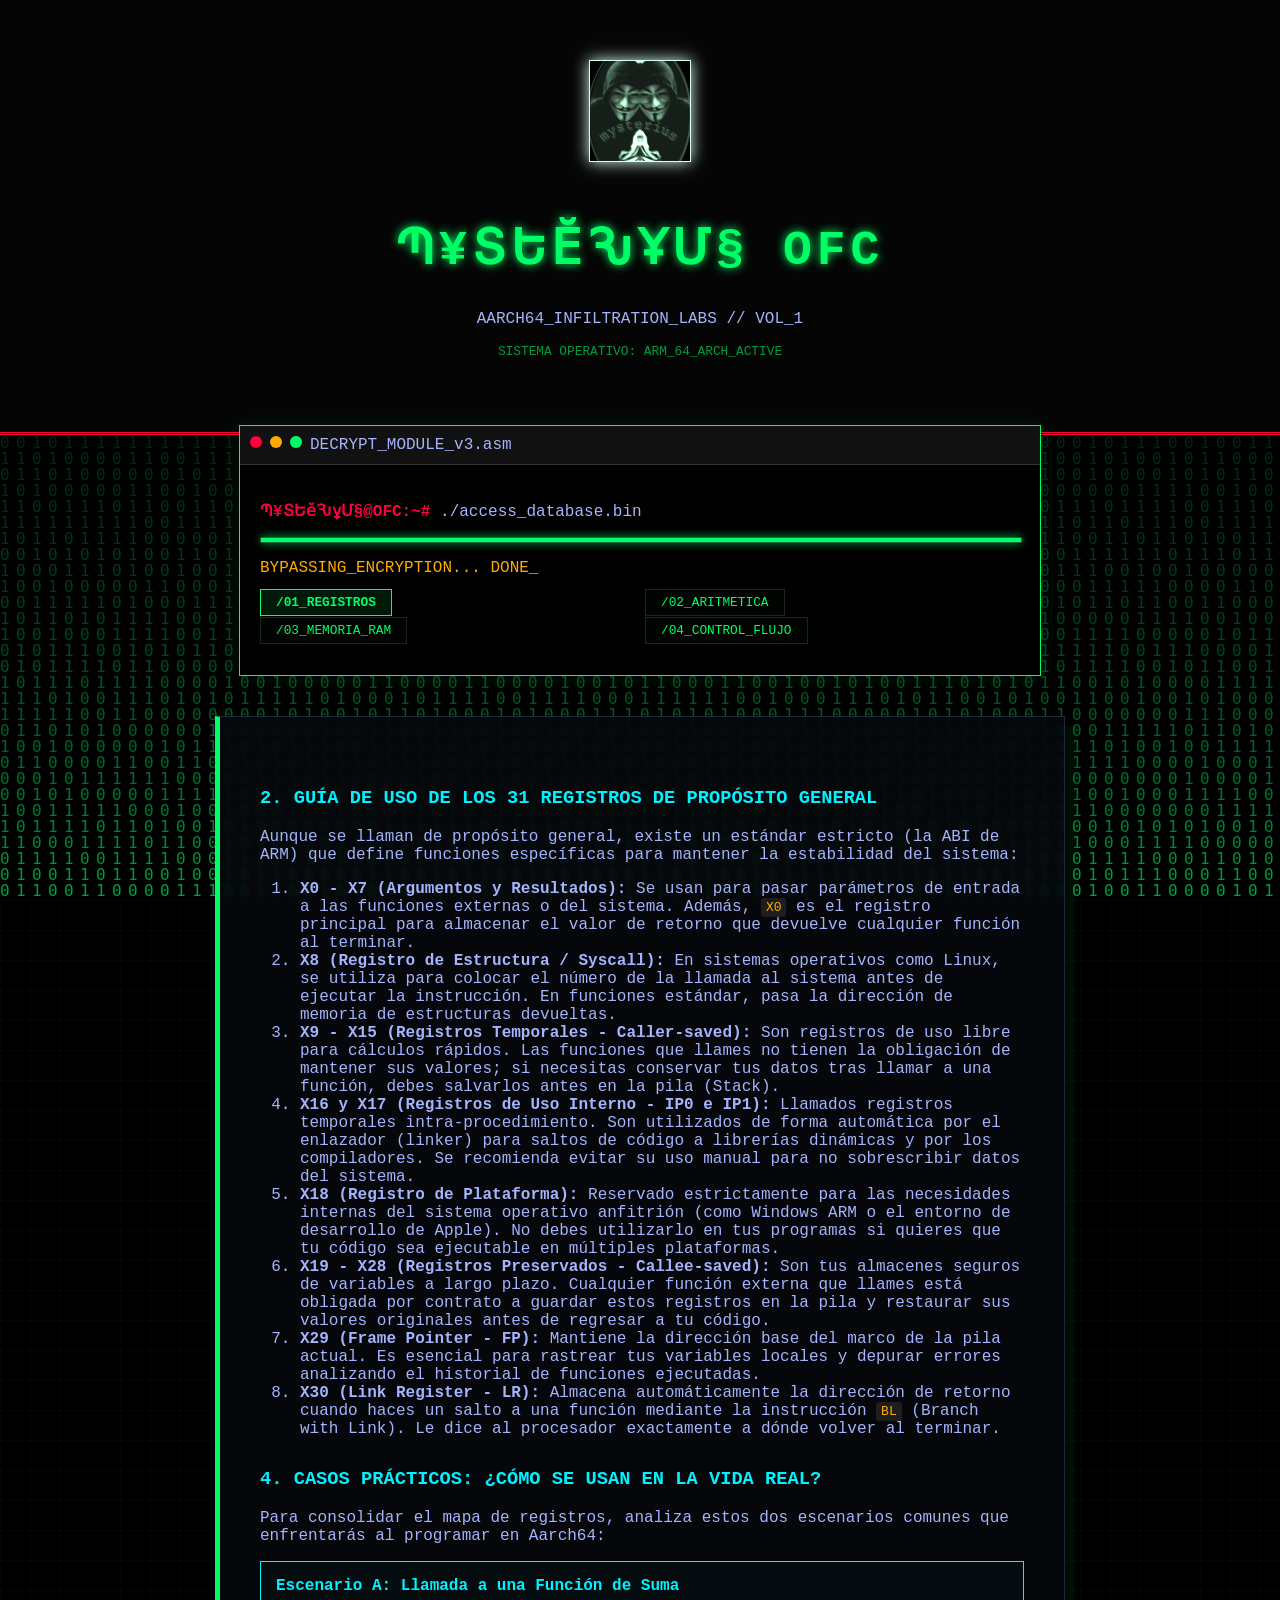
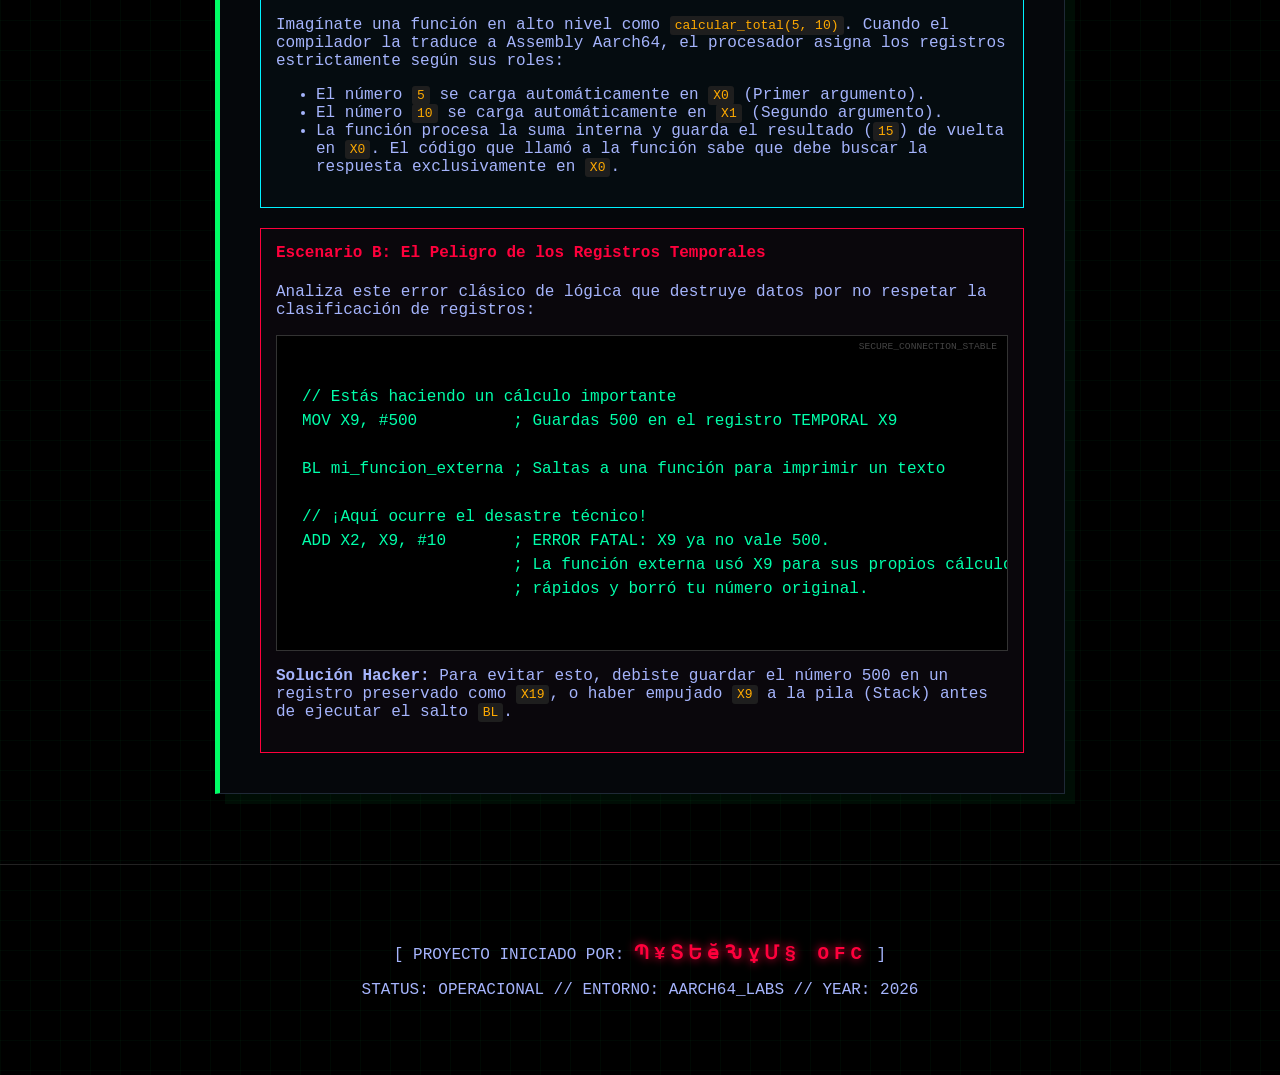
==== index.html @ 45d73492 "Add files via upload" ====
<!DOCTYPE html>
<html lang="es">
<head>
    <meta charset="UTF-8">
    <meta name="viewport" content="width=device-width, initial-scale=1.0">
    <title>Tutorial Aarch64 - Los Registros del Procesador</title>
    <link rel="stylesheet" href="estilos.css">
</head>
<body>
    <!-- Capa de datos Matrix -->
    <canvas id="Matrix"></canvas>

    <header>
        <!-- Tu Identidad Visual -->
        <div class="logo-container">
            <img src="perfil.jpg" alt="MYSTERIUS LOGO" class="hacker-logo">
        </div>
        
        <h1 class="glitch-effect" data-text="Պ¥ՏԵӗԄұՄ§ OFC">Պ¥ՏԵӗԄұՄ§ OFC</h1>
        <p>AARCH64_INFILTRATION_LABS // VOL_1</p>
        <p style="font-size: 0.8rem; color: var(--neon-green); opacity: 0.6;">SISTEMA OPERATIVO: ARM_64_ARCH_ACTIVE</p>
    </header>

    <main>
        <!-- Consola de Navegación -->
        <nav class="terminal-menu">
            <div class="terminal-header">
                <span class="dot red"></span><span class="dot yellow"></span><span class="dot green"></span>
                <span class="terminal-title">DECRYPT_MODULE_v3.asm</span>
            </div>
            <div class="terminal-body">
                <p><span class="prompt">Պ¥ՏԵӗԄұՄ§@OFC:~#</span> ./access_database.bin</p>
                
                <div class="progress-container">
                    <div class="progress-bar"></div>
                </div>
                <p class="text-loading">BYPASSING_ENCRYPTION... DONE</p>

                <ul>
                    <li><a href="index.html" class="active">/01_REGISTROS</a></li>
                    <li><a href="leccion2.html">/02_ARITMETICA</a></li>
                    <li><a href="leccion3.html">/03_MEMORIA_RAM</a></li>
                    <li><a href="leccion4.html">/04_CONTROL_FLUJO</a></li>
                </ul>
            </div>
        </nav>

        <!-- Bloque de Datos de la Lección -->
        <article>
                <h3>2. Guía de Uso de los 31 Registros de Propósito General</h3>
    <p>Aunque se llaman de propósito general, existe un estándar estricto (la ABI de ARM) que define funciones específicas para mantener la estabilidad del sistema:</p>
    
    <ol>
        <li>
            <strong>X0 - X7 (Argumentos y Resultados):</strong> 
            Se usan para pasar parámetros de entrada a las funciones externas o del sistema. Además, <code>X0</code> es el registro principal para almacenar el valor de retorno que devuelve cualquier función al terminar.
        </li>
        <li>
            <strong>X8 (Registro de Estructura / Syscall):</strong> 
            En sistemas operativos como Linux, se utiliza para colocar el número de la llamada al sistema antes de ejecutar la instrucción. En funciones estándar, pasa la dirección de memoria de estructuras devueltas.
        </li>
        <li>
            <strong>X9 - X15 (Registros Temporales - Caller-saved):</strong> 
            Son registros de uso libre para cálculos rápidos. Las funciones que llames no tienen la obligación de mantener sus valores; si necesitas conservar tus datos tras llamar a una función, debes salvarlos antes en la pila (Stack).
        </li>
        <li>
            <strong>X16 y X17 (Registros de Uso Interno - IP0 e IP1):</strong> 
            Llamados registros temporales intra-procedimiento. Son utilizados de forma automática por el enlazador (linker) para saltos de código a librerías dinámicas y por los compiladores. Se recomienda evitar su uso manual para no sobrescribir datos del sistema.
        </li>
        <li>
            <strong>X18 (Registro de Plataforma):</strong> 
            Reservado estrictamente para las necesidades internas del sistema operativo anfitrión (como Windows ARM o el entorno de desarrollo de Apple). No debes utilizarlo en tus programas si quieres que tu código sea ejecutable en múltiples plataformas.
        </li>
        <li>
            <strong>X19 - X28 (Registros Preservados - Callee-saved):</strong> 
            Son tus almacenes seguros de variables a largo plazo. Cualquier función externa que llames está obligada por contrato a guardar estos registros en la pila y restaurar sus valores originales antes de regresar a tu código.
        </li>
        <li>
            <strong>X29 (Frame Pointer - FP):</strong> 
            Mantiene la dirección base del marco de la pila actual. Es esencial para rastrear tus variables locales y depurar errores analizando el historial de funciones ejecutadas.
        </li>
        <li>
            <strong>X30 (Link Register - LR):</strong> 
            Almacena automáticamente la dirección de retorno cuando haces un salto a una función mediante la instrucción <code>BL</code> (Branch with Link). Le dice al procesador exactamente a dónde volver al terminar.
        </li>
    </ol>

                <!-- ==========================================================================
               NUEVA SECCIÓN: EJEMPLOS PRÁCTICOS DE REGLAS DE REGISTROS
               ========================================================================== -->
            <h3>4. Casos Prácticos: ¿Cómo se usan en la vida real?</h3>
            <p>Para consolidar el mapa de registros, analiza estos dos escenarios comunes que enfrentarás al programar en Aarch64:</p>

            <div class="hacker-box" style="border: 1px solid var(--neon-blue); padding: 15px; margin-bottom: 20px; background: rgba(0,242,255,0.02);">
                <h4 style="color: var(--neon-blue); margin-top: 0;">Escenario A: Llamada a una Función de Suma</h4>
                <p>Imagínate una función en alto nivel como <code>calcular_total(5, 10)</code>. Cuando el compilador la traduce a Assembly Aarch64, el procesador asigna los registros estrictamente según sus roles:</p>
                <ul>
                    <li>El número <code>5</code> se carga automáticamente en <code>X0</code> (Primer argumento).</li>
                    <li>El número <code>10</code> se carga automáticamente en <code>X1</code> (Segundo argumento).</li>
                    <li>La función procesa la suma interna y guarda el resultado (<code>15</code>) de vuelta en <code>X0</code>. El código que llamó a la función sabe que debe buscar la respuesta exclusivamente en <code>X0</code>.</li>
                </ul>
            </div>

            <div class="hacker-box" style="border: 1px solid var(--neon-red); padding: 15px; background: rgba(255,0,60,0.02);">
                <h4 style="color: var(--neon-red); margin-top: 0;">Escenario B: El Peligro de los Registros Temporales</h4>
                <p>Analiza este error clásico de lógica que destruye datos por no respetar la clasificación de registros:</p>
                <pre><code>
// Estás haciendo un cálculo importante
MOV X9, #500          ; Guardas 500 en el registro TEMPORAL X9

BL mi_funcion_externa ; Saltas a una función para imprimir un texto

// ¡Aquí ocurre el desastre técnico!
ADD X2, X9, #10       ; ERROR FATAL: X9 ya no vale 500. 
                      ; La función externa usó X9 para sus propios cálculos 
                      ; rápidos y borró tu número original.
                </code></pre>
                <p><strong>Solución Hacker:</strong> Para evitar esto, debiste guardar el número 500 en un registro preservado como <code>X19</code>, o haber empujado <code>X9</code> a la pila (Stack) antes de ejecutar el salto <code>BL</code>.</p>
            </div>

</article>

    </main>

    <footer>
        <p>[ PROYECTO INICIADO POR: <span class="autor">Պ¥ՏԵӗԄұՄ§ OFC</span> ]</p>
        <p>STATUS: OPERACIONAL // ENTORNO: AARCH64_LABS // YEAR: 2026</p>
    </footer>
<script>
const canvas = document.getElementById('Matrix');
const context = canvas.getContext('2d');

canvas.width = window.innerWidth;
canvas.height = window.innerHeight;

const katakana = '01'; // Puedes poner '01X0X9SP' para que use tus registros
const fontSize = 16;
const columns = canvas.width / fontSize;

const rainDrops = [];

for (let x = 0; x < columns; x++) {
    rainDrops[x] = 1;
}

const draw = () => {
    context.fillStyle = 'rgba(0, 0, 0, 0.05)';
    context.fillRect(0, 0, canvas.width, canvas.height);

    context.fillStyle = '#00ff66'; // El verde neón de MYSTERIUS
    context.font = fontSize + 'px monospace';

    for (let i = 0; i < rainDrops.length; i++) {
        const text = katakana.charAt(Math.floor(Math.random() * katakana.length));
        context.fillText(text, i * fontSize, rainDrops[i] * fontSize);

        if (rainDrops[i] * fontSize > canvas.height && Math.random() > 0.975) {
            rainDrops[i] = 0;
        }
        rainDrops[i]++;
    }
};

setInterval(draw, 30);
</script>

</body>
</html>
---- estilos.css ----
/* ==========================================================================
   1. APARATO DE VARIABLES CRÍTICAS (MATRIZ REACTIVA)
   ========================================================================== */
:root {
    --bg-black: #000000;
    --bg-terminal: #050505;
    --neon-green: #00ff66; /* Fósforo verde */
    --neon-red: #ff003c;   /* Fsociety Red */
    --neon-blue: #00f2ff;  /* Data Stream Blue */
    --neon-amber: #ffaa00; /* Alerta */
    --text-main: #a5b4fc;
    --scanline: rgba(18, 16, 16, 0.3);
}

/* ==========================================================================
   2. REJILLA CIBERNÉTICA Y EFECTO CRT AVANZADO
   ========================================================================== */
body {
    font-family: "Courier New", Courier, monospace;
    background-color: var(--bg-black);
    background-image: 
        linear-gradient(rgba(0, 255, 102, 0.03) 1px, transparent 1px),
        linear-gradient(90deg, rgba(0, 255, 102, 0.03) 1px, transparent 1px);
    background-size: 30px 30px;
    color: var(--text-main);
    margin: 0; overflow-x: hidden;
}

/* Efecto de línea de escaneo láser que baja por la pantalla */
body::after {
    content: "";
    position: fixed;
    top: -100%; left: 0; width: 100%; height: 100px;
    background: linear-gradient(to bottom, transparent, rgba(0, 255, 102, 0.1), transparent);
    animation: scanline-laser 8s linear infinite;
    pointer-events: none;
    z-index: 10000;
}

@keyframes scanline-laser {
    0% { top: -100%; }
    100% { top: 100%; }
}

/* ==========================================================================
   3. CABECERA: Պ¥ՏԵӗԄұՄ§ OFC (GLITCH & LOGO)
   ========================================================================== */
header {
    background: var(--bg-terminal);
    padding: 60px 20px;
    border-bottom: 3px double var(--neon-red);
    text-align: center;
    position: relative;
}

.logo-container img {
    width: 100px;
    filter: grayscale(100%) sepia(100%) hue-rotate(90deg) brightness(1.2);
    border: 1px solid var(--neon-green);
    box-shadow: 0 0 15px var(--neon-green);
    margin-bottom: 20px;
}

.glitch-effect {
    font-size: 3rem;
    color: var(--neon-green);
    text-transform: uppercase;
    letter-spacing: 5px;
    position: relative;
    text-shadow: 0 0 10px var(--neon-green);
    animation: flicker 2s infinite;
}

@keyframes flicker {
    0%, 19%, 21%, 23%, 25%, 54%, 56%, 100% { opacity: 1; }
    20%, 22%, 24%, 55% { opacity: 0.2; }
}

/* ==========================================================================
   4. MENÚ DE NAVEGACIÓN (BYPASS CONSOLE)
   ========================================================================== */
.terminal-menu {
    max-width: 800px;
    margin: -30px auto 40px;
    background: #000;
    border: 1px solid var(--neon-green);
    box-shadow: 0 0 20px rgba(0, 255, 102, 0.1);
    position: relative;
    z-index: 100;
}

.terminal-header {
    background: #111; padding: 10px;
    display: flex; gap: 8px; border-bottom: 1px solid #333;
}

.dot { width: 12px; height: 12px; border-radius: 50%; }
.red { background: var(--neon-red); } .yellow { background: var(--neon-amber); } .green { background: var(--neon-green); }

.terminal-body { padding: 20px; }
.prompt { color: var(--neon-red); font-weight: bold; }

.terminal-menu ul {
    list-style: none; padding: 0; display: flex; flex-wrap: wrap; gap: 15px; margin-top: 15px;
}

.terminal-menu a {
    color: var(--neon-green); text-decoration: none;
    border: 1px solid var(--neon-green); padding: 5px 15px;
    transition: 0.3s;
}

.terminal-menu a:hover {
    background: var(--neon-green); color: #000;
    box-shadow: 0 0 15px var(--neon-green);
    transform: translateY(-3px);
}

/* ==========================================================================
   5. CONTENIDO: DATA BLOCKS
   ========================================================================== */
main { max-width: 850px; margin: auto; padding: 20px; }

article {
    background: rgba(10, 12, 18, 0.95);
    padding: 40px;
    border: 1px solid #1f2937;
    border-left: 5px solid var(--neon-green);
    box-shadow: 10px 10px 0px rgba(0, 255, 102, 0.05);
}

h2 { color: var(--neon-red); font-size: 2rem; border-bottom: 1px dashed var(--neon-red); padding-bottom: 10px; }
h3 { color: var(--neon-blue); text-transform: uppercase; margin-top: 30px; }

/* BLOQUES DE CÓDIGO (NEÓN) */
pre {
    background: #000;
    padding: 25px;
    border: 1px solid #333;
    overflow-x: auto;
    position: relative;
}

pre::after {
    content: "SECURE_CONNECTION_STABLE";
    position: absolute; top: 5px; right: 10px;
    font-size: 0.6rem; color: #444;
}

pre code { color: #00ffaa; line-height: 1.5; font-size: 1rem; }

/* Código corto en texto */
code:not(pre code) {
    background: #1e1e1e; color: var(--neon-amber);
    padding: 2px 5px; border-radius: 3px;
}

/* ==========================================================================
   6. FOOTER (FIRMA MYSTERIUS)
   ========================================================================== */
footer {
    text-align: center; padding: 60px;
    border-top: 1px solid #222; margin-top: 50px;
}

.autor {
    color: var(--neon-red); font-weight: bold; font-size: 1.2rem;
    letter-spacing: 5px; text-shadow: 0 0 10px var(--neon-red);
}

/* EFECTOS DE CARGA */
.text-loading { color: var(--neon-amber); animation: parpadeo 1s infinite; }
@keyframes parpadeo { 50% { opacity: 0; } }
/* --- MEJORAS DEL MENÚ TÁCTICO --- */

/* Barra de progreso animada */
.progress-container {
    width: 100%;
    height: 4px;
    background: #111;
    margin: 10px 0;
    border: 1px solid #333;
}

.progress-bar {
    width: 0%;
    height: 100%;
    background: var(--neon-green);
    box-shadow: 0 0 10px var(--neon-green);
    animation: load-bar 3s forwards; /* Se llena en 3 segundos al cargar */
}

@keyframes load-bar {
    0% { width: 0%; }
    50% { width: 70%; }
    100% { width: 100%; }
}

/* Estilo de los enlaces como carpetas de sistema */
.terminal-menu ul {
    display: grid; /* Cambiamos a rejilla para que se vea más ordenado */
    grid-template-columns: 1fr 1fr;
    gap: 10px;
}

.terminal-menu a {
    font-size: 0.8rem;
    border: 1px solid #222 !important;
    background: rgba(0, 255, 102, 0.02);
}

/* El módulo activo brilla más */
.terminal-menu a.active {
    border-color: var(--neon-green) !important;
    background: rgba(0, 255, 102, 0.1);
    color: var(--neon-green);
    font-weight: bold;
}

/* Cursor parpadeante después del texto de carga */
.text-loading::after {
    content: "_";
    animation: cursor-blink 0.8s infinite;
}

@keyframes cursor-blink {
    0%, 100% { opacity: 0; }
    50% { opacity: 1; }
}
/* ==========================================================================
   FONDO MATRIX DATA STREAM (DYNAMIC CANVAS)
   ========================================================================== */
#Matrix {
    position: fixed;
    top: 0;
    left: 0;
    width: 100%;
    height: 100%;
    z-index: -1; /* Se mantiene detrás de todo */
    background: #000;
}

/* Baja la opacidad de tu 'article' para que la lluvia se vea a través */
article {
    background-color: rgba(7, 9, 14, 0.85) !important;
    backdrop-filter: blur(2px); /* Efecto de cristal esmerilado hacker */
}
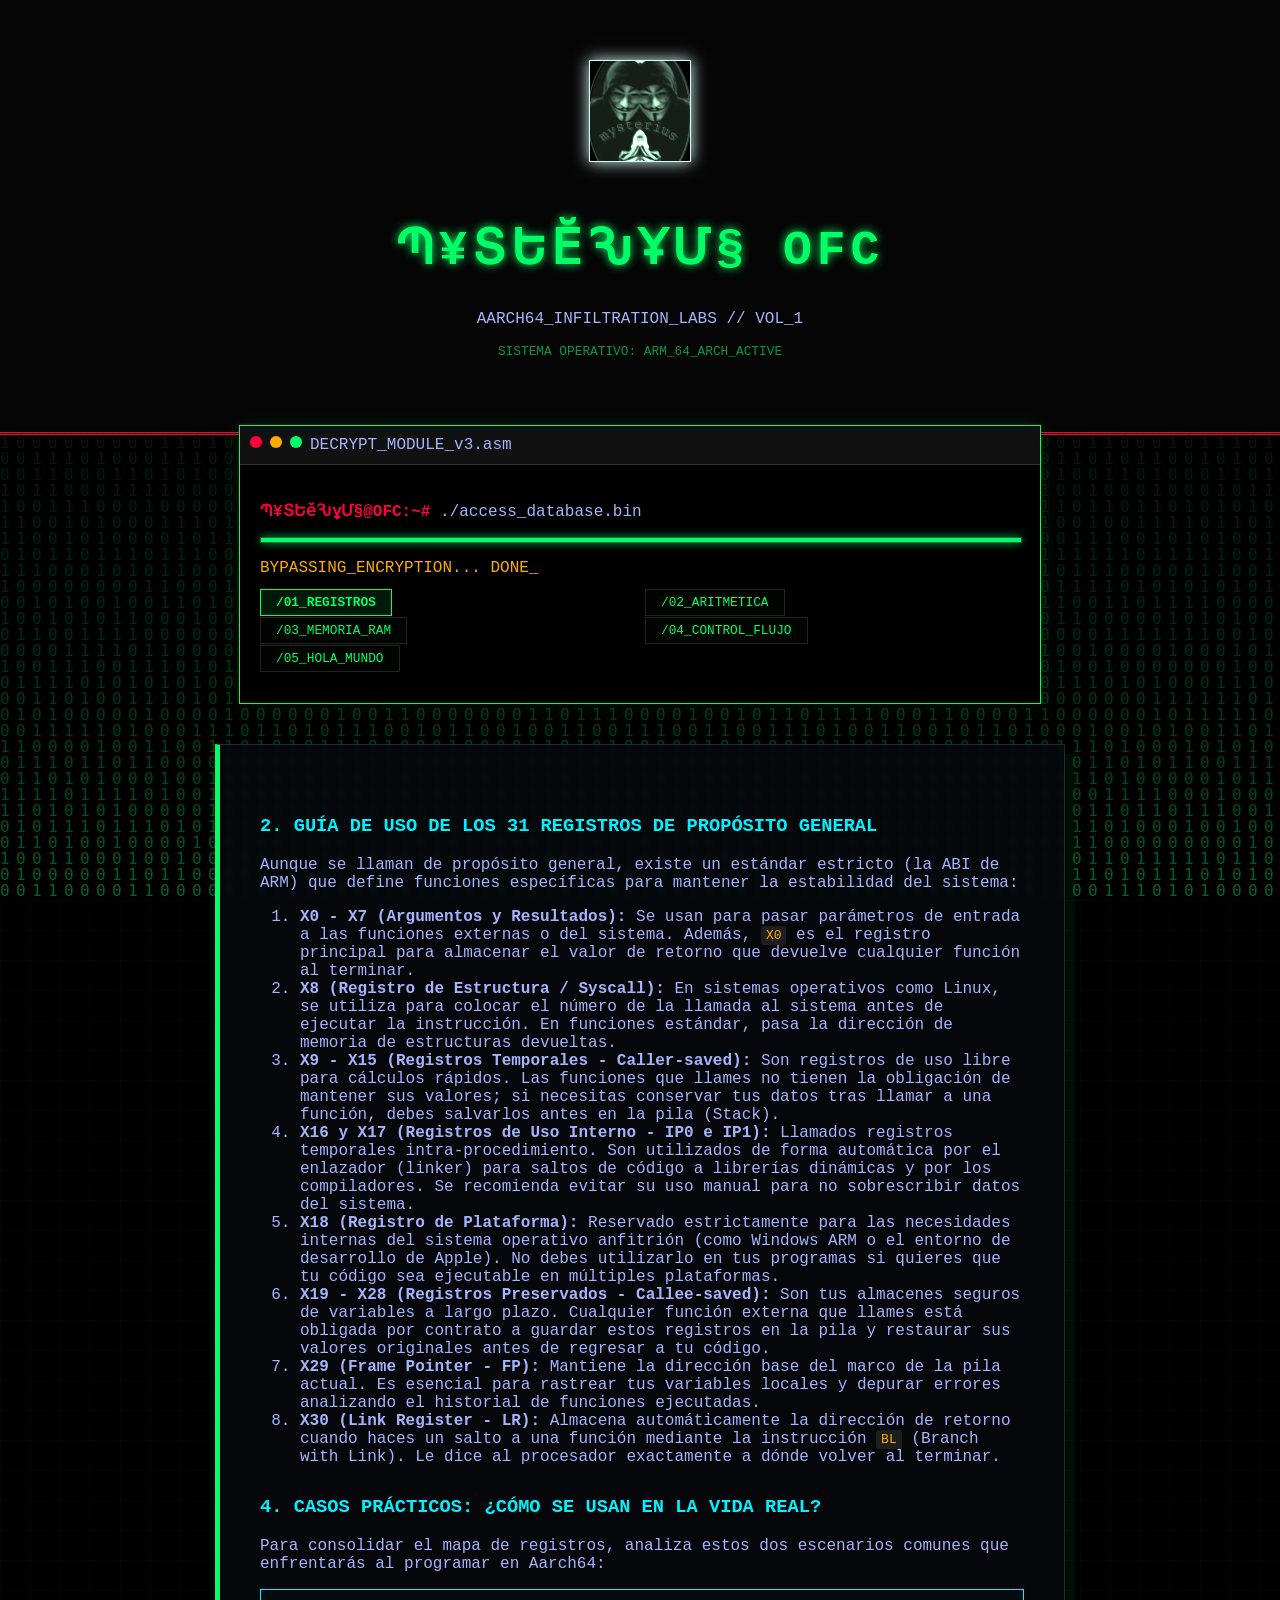
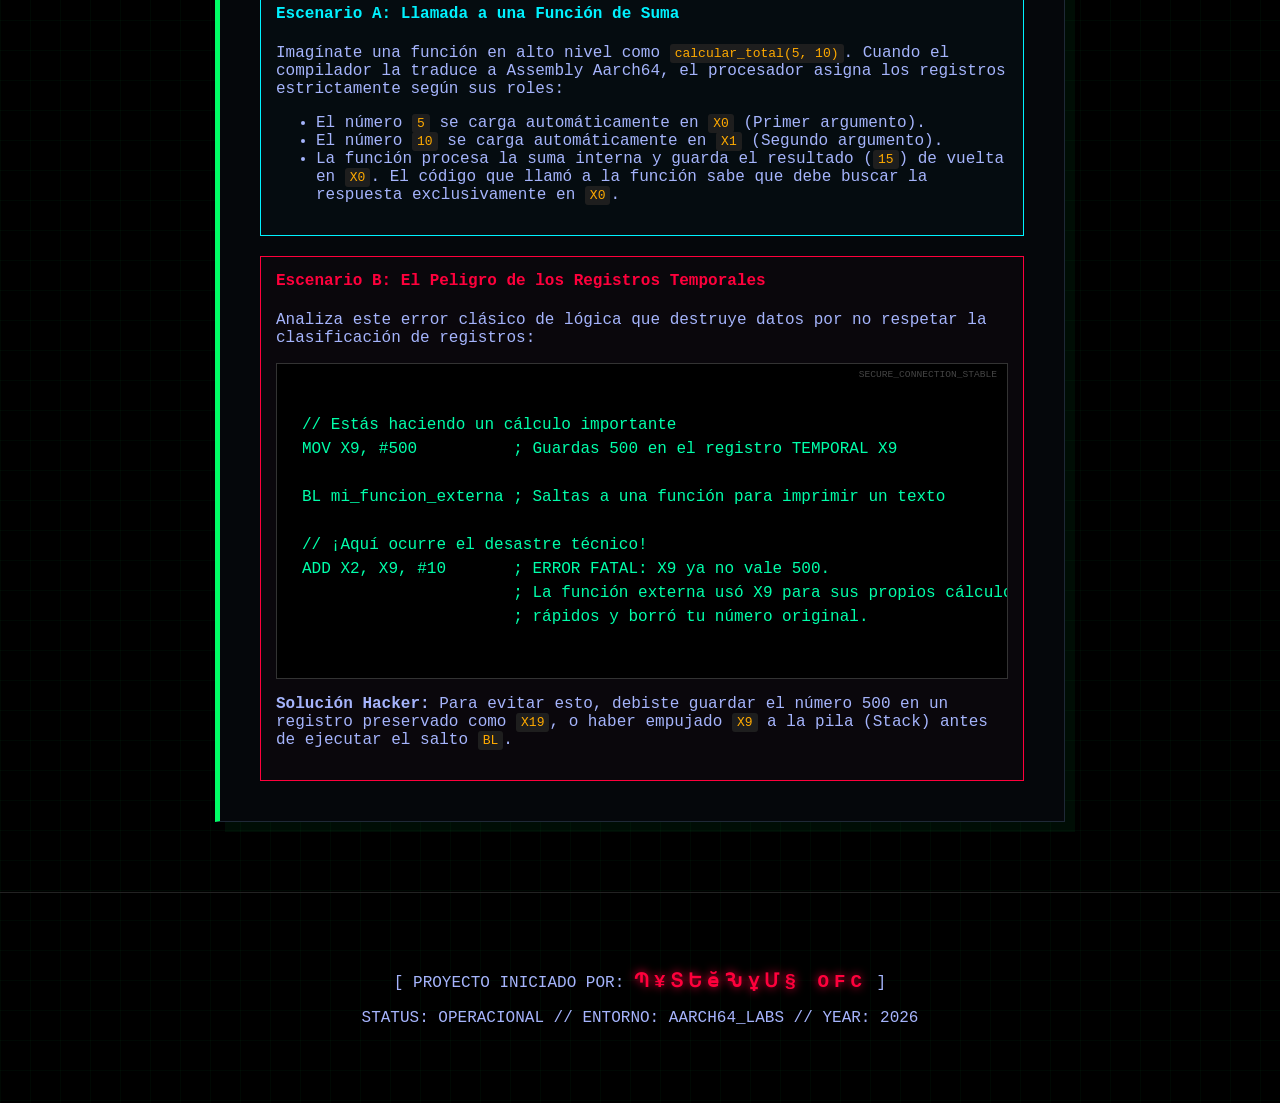
==== commit 6635a74f: "Update index.html" ====
--- a/index.html
+++ b/index.html
@@ -41,6 +41,7 @@
                     <li><a href="leccion2.html">/02_ARITMETICA</a></li>
                     <li><a href="leccion3.html">/03_MEMORIA_RAM</a></li>
                     <li><a href="leccion4.html">/04_CONTROL_FLUJO</a></li>
+                    <li><a href="leccion5.html">/05_HOLA_MUNDO</a></li>
                 </ul>
             </div>
         </nav>
